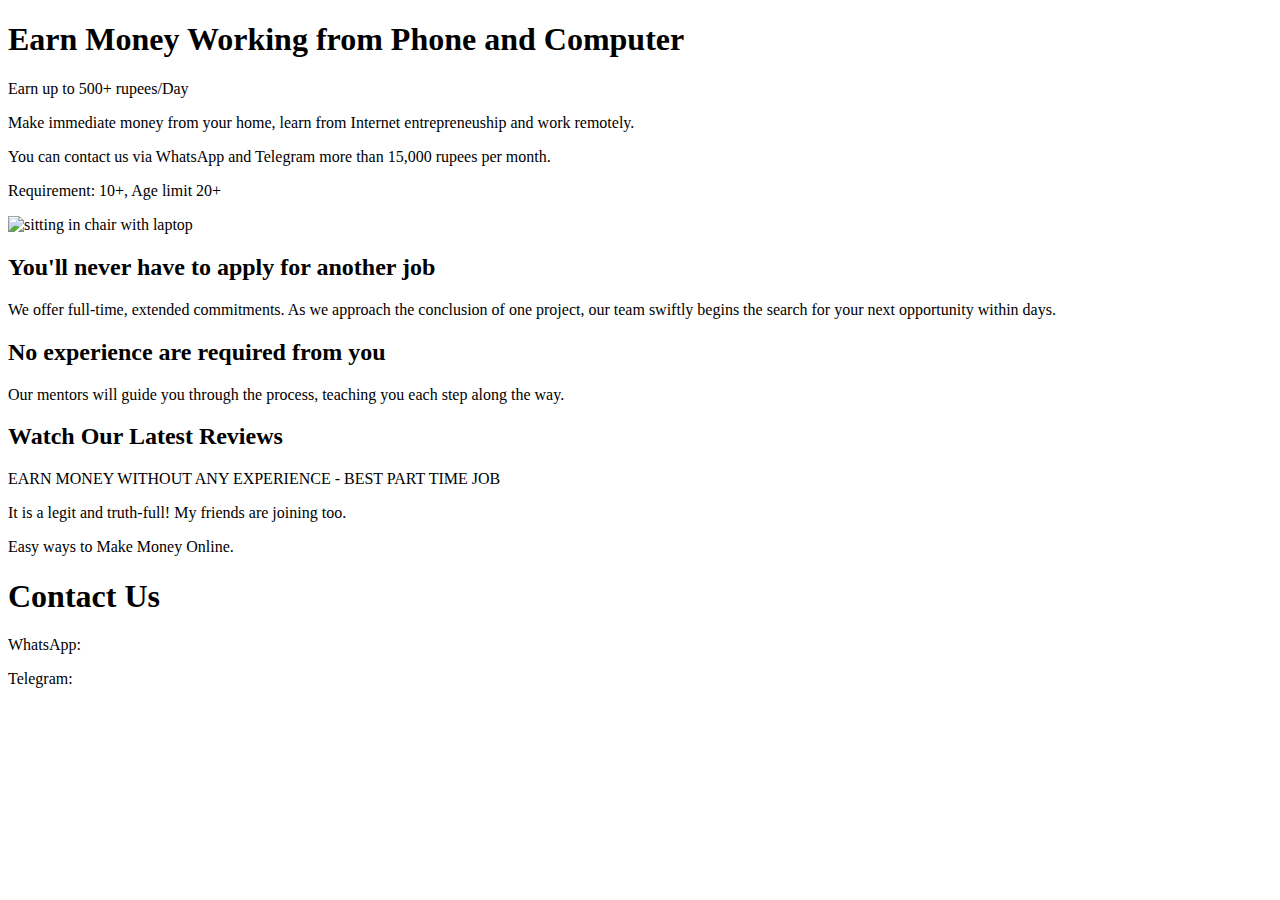
==== index.html @ 26acf804 "Update index.html" ====
<!-- @format -->

<!DOCTYPE html>
<html lang="en">
  <head>
    <meta charset="UTF-8" />
    <meta name="viewport" content="width=device-width, initial-scale=1.0" />
    <title>Document</title>
    <link rel="stylesheet" href="style.css" />
    <link
      href="https://fonts.googleapis.com/css2?family=Rubik:wght@400;500;600;700&amp;display=swap"
      rel="stylesheet"
    />
  </head>
  <body>
    <header class="heading-container">
      <div class="heading_text">
        <h1 class="main_heading">Earn Money Working from Phone and Computer</h1>

        <p>Earn up to 500+ rupees/Day</p>

        <p>
          Make immediate money from your home, learn from Internet
          entrepreneuship and work remotely.
        </p>
        <p>
          You can contact us via WhatsApp and Telegram more than 15,000 rupees
          per month.
        </p>
        <p>Requirement: 10+, Age limit 20+</p>
      </div>

      <div class="heading-image-container">
        <img
          class="heading-image"
          src="...img/Hero-image.png"
          alt="sitting in chair with laptop"
        />
      </div>
    </header>

    <!-- Another Job -->
    <div class="hero-container">
      <h2 class="heading_secondary">
        You'll never have to apply for another job
      </h2>

      <p>
        We offer full-time, extended commitments. As we approach the conclusion
        of one project, our team swiftly begins the search for your next
        opportunity within days.
      </p>
    </div>

    <!-- Experiecne -->
    <div class="experience-container">
      <h2 class="heading_secondary">No experience are required from you</h2>
      <p>
        Our mentors will guide you through the process, teaching you each step
        along the way.
      </p>
    </div>

    <div class="reviews-container">
      <h2 class="heading_secondary">Watch Our Latest Reviews</h2>

      <div class="reviews_box">
        <p>EARN MONEY WITHOUT ANY EXPERIENCE - BEST PART TIME JOB</p>
        <p>It is a legit and truth-full! My friends are joining too.</p>
        <p>Easy ways to Make Money Online.</p>
      </div>
    </div>

    <footer class="footer-container">
      <div class="footer-heading">
        <h1 class="footer-heading-text">Contact Us</h1>
      </div>

      <div class="address-container">
        <p>WhatsApp:</p>
        <p>Telegram:</p>
      </div>
    </footer>
  </body>
</html>
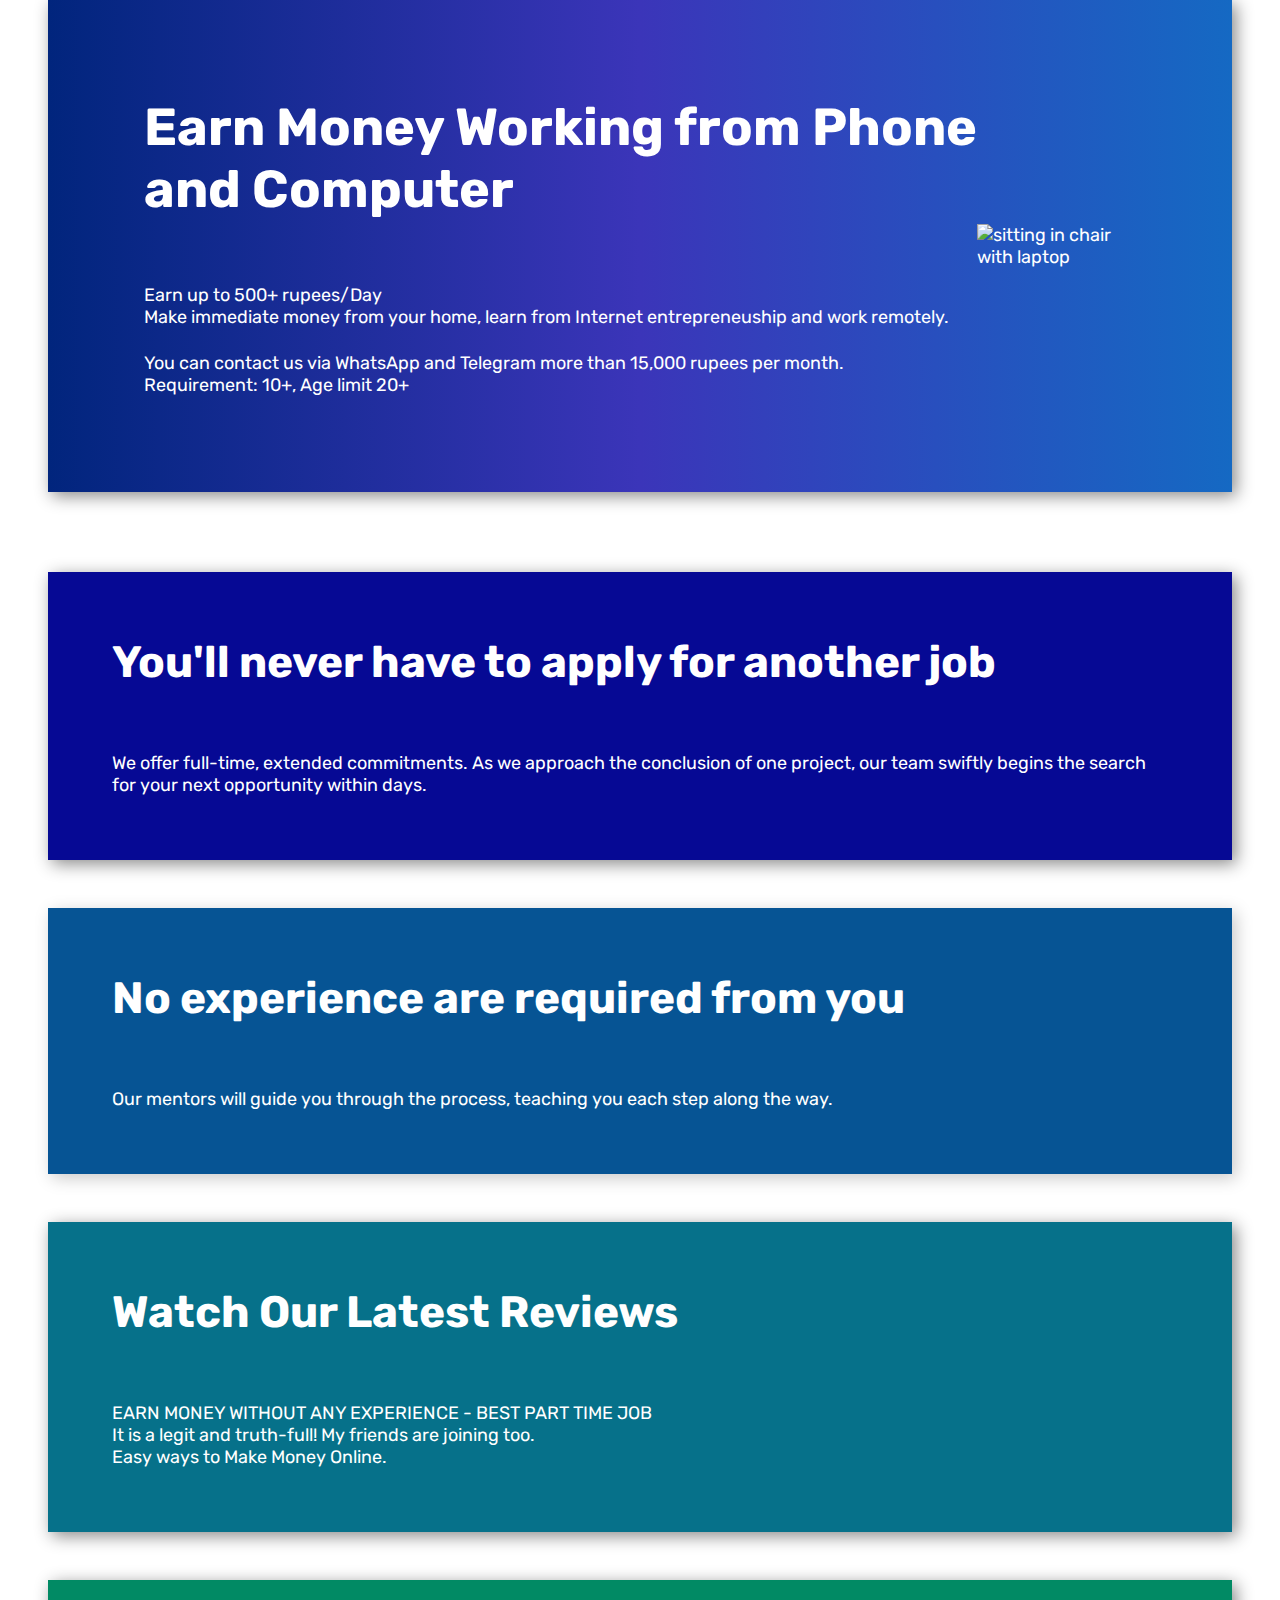
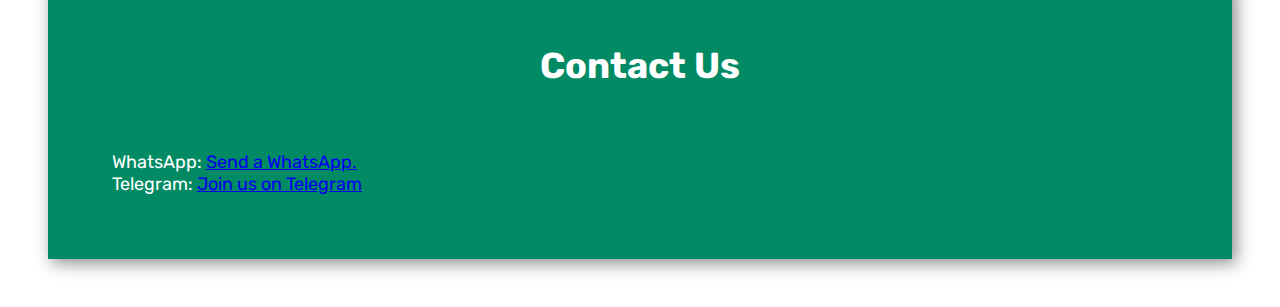
==== commit 6e0a3226: "Update index.html" ====
--- a/index.html
+++ b/index.html
@@ -33,7 +33,7 @@
       <div class="heading-image-container">
         <img
           class="heading-image"
-          src="...img/Hero-image.png"
+          src="Img/Hero-image.png"
           alt="sitting in chair with laptop"
         />
       </div>
@@ -51,7 +51,7 @@
         opportunity within days.
       </p>
     </div>
-
+    
     <!-- Experiecne -->
     <div class="experience-container">
       <h2 class="heading_secondary">No experience are required from you</h2>
@@ -77,8 +77,15 @@
       </div>
 
       <div class="address-container">
-        <p>WhatsApp:</p>
-        <p>Telegram:</p>
+        <p>
+          WhatsApp:
+          <a href="https://api.whatsapp.com/send?phone=6009983191">
+            Send a WhatsApp.</a>
+        </p>
+        <p>
+          Telegram:
+          <a href="https://t.me/Meshil(80481735)"> Join us on Telegram</a>
+        </p>
       </div>
     </footer>
   </body>
--- a/style.css
+++ b/style.css
@@ -0,0 +1,193 @@
+/** @format */
+/**
+ * --- 01 TYPOGRAPHY SYSTEM
+ * 
+ * - Font sizes (px)
+ * 10 / 12 / 14 / 16 / 18 / 20 / 24 / 30 / 36 / 44 / 52 / 62 / 74 / 86 / 98
+ * 
+ * - Font weights
+ * Default: 400
+ * Medium: 500
+ * Semi-bold: 600
+ * Bold: 700
+ * 
+ * - Line heights
+ * Default: 1
+ * Small: 1.05
+ * Medium: 1.2
+ * Paragraph default: 1.6
+ * 
+ * - Letter spacing
+ * -0.5px
+ * 0.75px
+ * 
+ * --- 02 COLORS
+ * 
+ * - Primary: #e67e22
+ * - Tints:
+ * #fdf2e9  -> background color
+ * #fae5d3
+ * #eb984e
+ * 
+ * - Shades: 
+ * #cf711f
+ * #45260a
+ * 
+ * - Accents:
+ * - Greys
+ * 
+ * #888
+ * #767676 (lightest grey allowed on #fff)
+ * #6f6f6f (lightest grey allowed on #fdf2e9)
+ * #555
+ * #333
+ * 
+ * --- 05 SHADOWS
+ * 
+ * 0 2.4rem 4.8rem rgba(0, 0, 0, 0.075);
+ * 
+ * --- 06 BORDER-RADIUS
+ * 
+ * Default: 9px
+ * Medium: 11px
+ * 
+ * --- 07 WHITESPACE
+ * 
+ * - Spacing system (px)
+ * 2 / 4 / 8 / 12 / 16 / 24 / 32 / 48 / 64 / 80 / 96 / 128
+ *
+ * @format
+ */
+
+* {
+  margin: 0;
+  padding: 0;
+  box-sizing: border-box;
+  font-family: Rubik, Arial, Helvetica, sans-serif;
+}
+
+html {
+  font-size: 62.5%;
+}
+
+body {
+  font-size: 1.8rem;
+  color: #fff;
+}
+
+.heading-container {
+  box-shadow: 4px 4px 16px rgba(0, 0, 0, 0.467);
+  color: #fff;
+  padding: 0;
+  margin-bottom: 3.2rem;
+  display: flex;
+  align-items: center;
+  margin: 0rem 4.8rem;
+  margin-bottom: 8rem;
+  padding: 9.6rem;
+  background-image: linear-gradient(to right, #01257d, #3b35b9, #1569c3);
+}
+
+.main_heading {
+  font-size: 5.2rem;
+  margin-bottom: 6.4rem;
+}
+
+.heading_text p:nth-child(3) {
+  margin-bottom: 2.4rem;
+}
+
+.hero-container {
+  background-color: #060994;
+  box-shadow: 4px 4px 16px rgba(0, 0, 0, 0.467);
+}
+
+.heading-image {
+  width: 50rem;
+  height: 50rem;
+}
+
+.hero-container {
+  box-shadow: 4px 4px 16px rgba(0, 0, 0, 0.467);
+  margin: 4.8rem;
+  padding: 6.4rem;
+}
+
+.heading_secondary {
+  font-size: 4.4rem;
+  margin-bottom: 6.4rem;
+}
+
+.experience-container {
+  box-shadow: 4px 4px 16px rgba(0, 0, 0, 0.215);
+  background-color: #065494;
+  margin: 4.8rem;
+  padding: 6.4rem;
+}
+
+.reviews-container {
+  box-shadow: 4px 4px 16px rgba(0, 0, 0, 0.467);
+  background-color: #06718a;
+  padding: 6.4rem;
+  margin: 4.8rem;
+}
+
+.footer-container {
+  box-shadow: 4px 4px 16px rgba(0, 0, 0, 0.467);
+  padding: 6.4rem;
+  margin: 4.8rem;
+  background-color: #018a64;
+}
+
+.footer-heading-text {
+  text-align: center;
+  margin-bottom: 6.4rem;
+}
+
+@media screen and (max-width: 34em) {
+  .main_heading {
+    margin-bottom: 4.8rem;
+    width: 100%;
+    font-size: 3.6rem;
+  }
+
+  .heading_secondary {
+    font-size: 3.6rem;
+  }
+
+  .heading-container {
+    margin: 0px;
+    padding: 2.4rem;
+    flex-direction: column;
+  }
+
+  .hero-container {
+    width: 100vw;
+    margin: 6.4rem 0px;
+  }
+
+  .heading-image {
+    margin-top: 4.8rem;
+    width: 30rem;
+    height: 30rem;
+  }
+
+  .experience-container {
+    width: 100vw;
+    margin: 6.4rem 0px;
+  }
+
+  .reviews-container {
+    width: 100vw;
+    margin: 6.4rem 0px;
+  }
+
+  .footer-container {
+    width: 100vw;
+    margin: 6.4rem 0px;
+  }
+
+  .footer-heading-text {
+    font-size: 3.6rem;
+  }
+}
